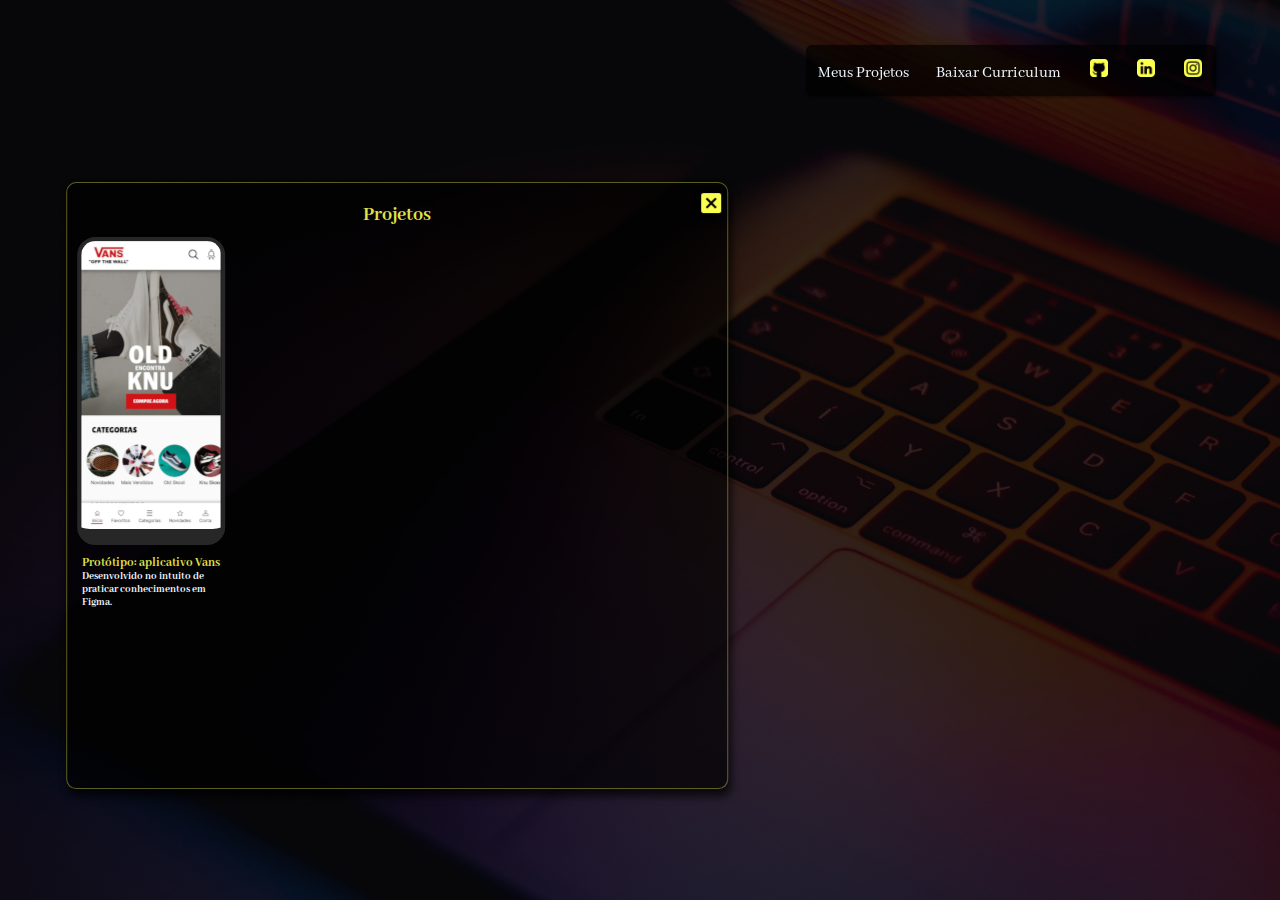
==== projetos.html @ 92eb9691 "hospedando" ====
<!DOCTYPE html>
<html lang="pt-br">
<head>
    <meta charset="UTF-8">
    <meta name="viewport" content="width=device-width, initial-scale=1.0">
    <link rel="stylesheet" href="estilos/estilo.css" media="all">
    <link rel="stylesheet" href="estilos/estiloProjetoPc.css">
    <link rel="shortcut icon" href="Imagens/favicon/favicon.ico" type="image/x-icon">
    <link href="https://fonts.googleapis.com/css2?family=Material+Symbols+Outlined" rel="stylesheet" />
    <title>Projetos</title>
</head>
<body onresize="mudouTamanho()">
    <header>
        <span id="burguer" class="material-symbols-outlined" onclick="clickMenu()">menu</span>
            <menu id="itens">
                <ul>
                    <li><a href="projetos.html" rel="next" target="_self">Meus Projetos</a></li>
                    <li><a href="pdf/curriculum.pdf" download="Curriculum Amina.pdf" type="application/pdf">Baixar Curriculum</a></li>  <br>             
                </ul>
                <ul id="contatos">
                    <h1>Contatos</h1>
                    <li id="contatos"><a href="https://github.com/aminacouto" target="_blank"><img src="Imagens/git.png" alt="Github"></a></li>

                    <li id="contatos"><a href="https://www.linkedin.com/in/amina-do-couto-11836521a" target="_blank"><img src="Imagens/linkedin.png" alt="LinkedIn"></a></li>

                    <li id="contatos"><a href="https://instagram.com/aminadocouto?utm_source=qr&igshid=MzNlNGNkZWQ4Mg%3D%3D" target="_blank"><img src="Imagens/insta.png" alt="Instagram"></a></li>
                </ul>
            </menu>
    </header>
    <main>
        <section id="box">
            <div id="voltar"><a id="voltar" href="index.html" rel="prev"><img src="Imagens/close.png" alt="Fechar e voltar para a página inicial"></a></div>
            <h1>Projetos</h1>
            <div id="vans">
                <a href="https://www.figma.com/proto/pTWb6TdGICiMGaxfaQCjL0/Vans?node-id=2-2&t=JvzaYcSto3WZkahh-1&scaling=scale-down&page-id=0%3A1&starting-point-node-id=2%3A2" rel="next" target="_blank"><img src="Imagens/telavans.png" alt="Abrir projeto Vans no Figma"></a>
                <div id="legenda">
                    <h1>Protótipo: aplicativo Vans<h1>
                    <p>Desenvolvido no intuito de praticar conhecimentos em Figma.</p>
                </div>
            </div>
        </section>
    </main>
    <script>
        function mudouTamanho(){
            if (window.innerWidth >= 768) {
                itens.style.display = 'block'
            } else {
                itens.style.display = 'none'
            }
        }

        function clickMenu(){
            if (itens.style.display === 'block') {
                itens.style.display = 'none'
            } else {
                itens.style.display = 'block'
            }
        }
        window.onload = mudouTamanho;
    </script>
</body>
</html>
---- estilos/estilo.css ----
@charset "UTF-8";
@import url('https://fonts.googleapis.com/css2?family=Abhaya+Libre:wght@400;500;600;700;800&display=swap');

:root {
    --corletra: #f0f8ff;
    --cordestaque1: #E1E448;
    --cordestaque2: #abad37;
    --corpreto: rgba(0, 0, 0, 0.664);
    --shadow: rgba(0, 0, 0, 0.74);
}
* {
    font-family:"Abhaya Libre", serif;
    font-weight: 400px;
    font-style: normal;
    font-size: 1em; /*1 em = 16px*/
    color: #f0f8ff;
    margin: 0px;
    padding: 0px;
      
}
header {
    background-color: rgba(6, 6, 10, 0.829);
    text-align: right;
}
body {
    display: block;
    position: relative;
    height: 100vh;
    width: 100vw;
    background-color: var(--corpreto);
    background-image: url(../Imagens/pccortenew.jpg);
    background-position: right top;
    background-size: cover;
    background-repeat: no-repeat;
    background-attachment: fixed;
}

#burguer {
    display: inline-block;
    position: absolute;
    top: 10px;
    right: 10px;
    text-align: center;
    padding: 6px;
    background-color: var(--corpreto);
    border-radius: 6px;
    cursor: pointer;
    transition: width 0.5s, height 0.5s;
    z-index: 999;
    
}
#burguer:hover{
    background-color: rgba(0, 0, 0, 0.774);
    color: var(--cordestaque1);

}
menu {
    display: none;
    position: fixed;
    top: 50px;
    right: 10px;
    text-align: right;
    border-radius: 6px;
    background-color: var(--corpreto);
    box-shadow: 1px 1px 3px rgba(0, 0, 0, 0.5);
    transition: width 0.5s, height 0.5s;
    z-index: 998;
}
menu > ul {
    list-style-type: none;
}
#contatos {
    list-style-type: none;
    display: inline-block;
    padding: 1px;
}
#contatos > h1 {
    text-align: right;
    padding-right: 10px;
    font-size: 14px;
    border-top: 0.5px solid #23232475;
}
menu > ul > li > a {
    display: block;
    padding: 12px;
    text-decoration: none;
    text-align: right;

}

menu ul > li > a:hover {
    color: var(--cordestaque1);
}
menu ul > li > a > img:hover {
    border-radius: 10px;
}

main {
    height: 100vh;
    background-color: rgba(6, 6, 10, 0.829); /*fundo main borra img*/
}
main section#cont {
    display: block;
    position: absolute;
    width: 80vw;
    top: 50%;
    left: 50%;
    transform: translate(-50%, -50%);
    background-color: var(--corpreto);
    box-shadow: 2px 4px 8px var(--shadow);
    padding: 20px;
    border-radius: 10px;
    transition: width 0.5s, height 0.5s;

}


main h1#ola {
    display: inline-block;
    font-size: 16px;
    height: 15px;
    width: 200px;
     
}
main h1#nome {
    font-size: 60px;
    color: var(--cordestaque1);

}
main h2 {
    font-size: 20px;
    color: var(--cordestaque2);
    margin-bottom: 0px;
    margin-top: 40px;
}

main .p {
    font-size: 16px;
}

/* Pag projetos*/
#voltar {
    display: flex;
    position: absolute;
    left: 92%;
    box-shadow: 2px 6px 8px var(--shadow);
}
#voltar a:hover {
    top: -1px;
    left: 1px;
    border: none;
}
section#box {
    background-color: var(--corpreto);
    width: 80%;
    height: 65%;
    transform: translate(10%, 30%);
    padding: 10px;
    border-radius: 10px;
    box-shadow: 2px 6px 8px var(--shadow);
    border: 0.5px solid #abad3788;

}
section#box h1 {
    text-align: center;
    color: var(--cordestaque1);
    font-size: 20px;
    padding: 10px;
}

/*projeto Vans*/
 section div#vans img{
    border-radius: 18px;
    border: 4px solid rgb(39, 39, 39);
    border-bottom: 16px solid rgb(39, 39, 39);
}
section div#vans a:hover {
    top: -1px;
    left: 1px;
    border: 1px solid rgba(0, 0, 0, 0);
}

section div#vans h1 {
    text-align: left;
    font-size: 13px;
    color: var(--cordestaque1);
    padding: 0px;
}
section div#vans p {
    font-size: 11px;
    text-align:left;
}
section div#legenda {
    padding: 5px;
    width: 150px;
}

/**/
---- estilos/estiloProjetoPc.css ----
@charset "UTF-8";

/* telas médias */
 @media screen and (min-width: 768px) and (max-width: 992px){
    #burguer {
        display: none;
    }
    menu {
        top: 5%;
        right: 5%;
    }
    menu > ul > li{
        display: inline-block;
    }
    menu > ul {
        display: inline-block;
    }
    menu > ul > li > a > img {
        width: 18px;
        padding: 0px
    }
    #contatos > h1 {
        display: none;
    }
    #voltar {
        left: 95%;
    }
 }
 @media screen and (min-width: 992px) { /*TELAS GRANDES*/
    #burguer {
        display: none;
    }
    menu {
        top: 5%;
        right: 5%;
    }
    menu > ul > li{
        display: inline-block;
    }
    menu > ul {
        display: inline-block;
    }
    menu > ul > li > a > img {
        width: 18px;
        padding: 0px
    }
    #contatos > h1 {
        display: none;
    }
    #voltar {
        left: 96%;
    }
    main section#box {
        width: 50vw;
        left: 40%;
    }
}
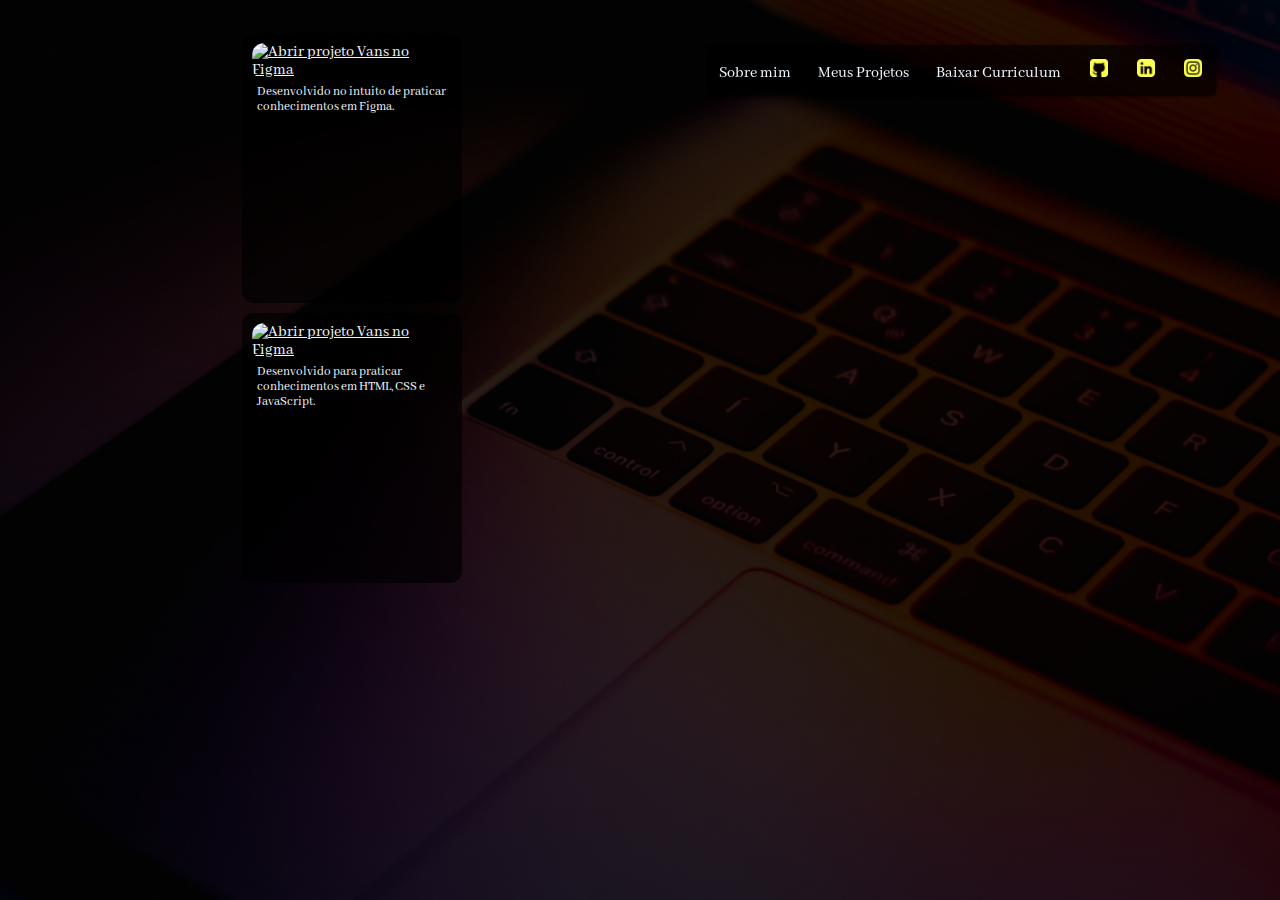
==== commit 5d406c06: "google analytics na pagina de projetos" ====
--- a/projetos.html
+++ b/projetos.html
@@ -1,5 +1,6 @@
 <!DOCTYPE html>
 <html lang="pt-br">
+
 <head>
     <meta charset="UTF-8">
     <meta name="viewport" content="width=device-width, initial-scale=1.0">
@@ -7,41 +8,63 @@
     <link rel="stylesheet" href="estilos/estiloProjetoPc.css">
     <link rel="shortcut icon" href="Imagens/favicon/favicon.ico" type="image/x-icon">
     <link href="https://fonts.googleapis.com/css2?family=Material+Symbols+Outlined" rel="stylesheet" />
+    <!-- Google tag (gtag.js) -->
+    <script async src="https://www.googletagmanager.com/gtag/js?id=G-3ZJ9VR3NLW"></script>
+    <script>
+        window.dataLayer = window.dataLayer || [];
+        function gtag() { dataLayer.push(arguments); }
+        gtag('js', new Date());
+
+        gtag('config', 'G-3ZJ9VR3NLW');
+    </script>
     <title>Projetos</title>
 </head>
+
 <body onresize="mudouTamanho()">
     <header>
         <span id="burguer" class="material-symbols-outlined" onclick="clickMenu()">menu</span>
-            <menu id="itens">
-                <ul>
-                    <li><a href="projetos.html" rel="next" target="_self">Meus Projetos</a></li>
-                    <li><a href="pdf/curriculum.pdf" download="Curriculum Amina.pdf" type="application/pdf">Baixar Curriculum</a></li>  <br>             
-                </ul>
-                <ul id="contatos">
-                    <h1>Contatos</h1>
-                    <li id="contatos"><a href="https://github.com/aminacouto" target="_blank"><img src="Imagens/git.png" alt="Github"></a></li>
+        <menu id="itens">
+            <ul>
+                <li><a href="index.html" rel="next" target="_self">Sobre mim</a></li>
+                <li><a href="projetos.html" rel="next" target="_self">Meus Projetos</a></li>
+                <li><a href="pdf/Curriculum Amina C Cavalheiro.pdf" download="Curriculum Amina.pdf"
+                        type="application/pdf">Baixar Curriculum</a></li> <br>
+            </ul>
+            <ul id="contatos">
+                <h1>Contatos</h1>
+                <li id="contatos"><a href="https://github.com/aminacouto" target="_blank"><img src="Imagens/git.png"
+                            alt="Github"></a></li>
 
-                    <li id="contatos"><a href="https://www.linkedin.com/in/amina-do-couto-11836521a" target="_blank"><img src="Imagens/linkedin.png" alt="LinkedIn"></a></li>
+                <li id="contatos"><a href="https://www.linkedin.com/in/amina-do-couto-11836521a" target="_blank"><img
+                            src="Imagens/linkedin.png" alt="LinkedIn"></a></li>
 
-                    <li id="contatos"><a href="https://instagram.com/aminadocouto?utm_source=qr&igshid=MzNlNGNkZWQ4Mg%3D%3D" target="_blank"><img src="Imagens/insta.png" alt="Instagram"></a></li>
-                </ul>
-            </menu>
+                <li id="contatos"><a href="https://instagram.com/aminadocouto?utm_source=qr&igshid=MzNlNGNkZWQ4Mg%3D%3D"
+                        target="_blank"><img src="Imagens/insta.png" alt="Instagram"></a></li>
+            </ul>
+        </menu>
     </header>
     <main>
         <section id="box">
-            <div id="voltar"><a id="voltar" href="index.html" rel="prev"><img src="Imagens/close.png" alt="Fechar e voltar para a página inicial"></a></div>
-            <h1>Projetos</h1>
-            <div id="vans">
-                <a href="https://www.figma.com/proto/pTWb6TdGICiMGaxfaQCjL0/Vans?node-id=2-2&t=JvzaYcSto3WZkahh-1&scaling=scale-down&page-id=0%3A1&starting-point-node-id=2%3A2" rel="next" target="_blank"><img src="Imagens/telavans.png" alt="Abrir projeto Vans no Figma"></a>
+            <div id="projeto">
+                <a href="https://www.figma.com/proto/pTWb6TdGICiMGaxfaQCjL0/Vans?node-id=2-2&t=JvzaYcSto3WZkahh-1&scaling=scale-down&page-id=0%3A1&starting-point-node-id=2%3A2"
+                    rel="next" target="_blank"><img src="Imagens/Protótipo Vans.png"
+                        alt="Abrir projeto Vans no Figma"></a>
                 <div id="legenda">
-                    <h1>Protótipo: aplicativo Vans<h1>
                     <p>Desenvolvido no intuito de praticar conhecimentos em Figma.</p>
+                </div>
+            </div>
+
+            <div id="projeto">
+                <a href="https://aminacouto.github.io/ToDo-List/" rel="next" target="_blank"><img
+                        src="Imagens/To do list.png" alt="Abrir projeto Vans no Figma"></a>
+                <div id="legenda">
+                    <p>Desenvolvido para praticar conhecimentos em HTML, CSS e JavaScript.</p>
                 </div>
             </div>
         </section>
     </main>
     <script>
-        function mudouTamanho(){
+        function mudouTamanho() {
             if (window.innerWidth >= 768) {
                 itens.style.display = 'block'
             } else {
@@ -49,7 +72,7 @@
             }
         }
 
-        function clickMenu(){
+        function clickMenu() {
             if (itens.style.display === 'block') {
                 itens.style.display = 'none'
             } else {
@@ -59,4 +82,5 @@
         window.onload = mudouTamanho;
     </script>
 </body>
+
 </html>--- a/estilos/estilo.css
+++ b/estilos/estilo.css
@@ -16,19 +16,18 @@
     color: #f0f8ff;
     margin: 0px;
     padding: 0px;
-      
 }
 header {
     background-color: rgba(6, 6, 10, 0.829);
     text-align: right;
 }
-body {
+body, html{
     display: block;
     position: relative;
     height: 100vh;
     width: 100vw;
     background-color: var(--corpreto);
-    background-image: url(../Imagens/pccortenew.jpg);
+    background-image: url(../Imagens/pc.png);
     background-position: right top;
     background-size: cover;
     background-repeat: no-repeat;
@@ -93,11 +92,13 @@
 }
 menu ul > li > a > img:hover {
     border-radius: 10px;
+    transition-duration: 0.2s;
 }
 
 main {
     height: 100vh;
-    background-color: rgba(6, 6, 10, 0.829); /*fundo main borra img*/
+   /* background-color: rgba(6, 6, 10, 0.829); /*fundo main borra img*/
+    background-attachment: fixed;
 }
 main section#cont {
     display: block;
@@ -139,60 +140,43 @@
 }
 
 /* Pag projetos*/
-#voltar {
+
+section#box {
     display: flex;
-    position: absolute;
-    left: 92%;
-    box-shadow: 2px 6px 8px var(--shadow);
-}
-#voltar a:hover {
-    top: -1px;
-    left: 1px;
-    border: none;
-}
-section#box {
-    background-color: var(--corpreto);
-    width: 80%;
-    height: 65%;
-    transform: translate(10%, 30%);
-    padding: 10px;
-    border-radius: 10px;
-    box-shadow: 2px 6px 8px var(--shadow);
-    border: 0.5px solid #abad3788;
-
-}
-section#box h1 {
-    text-align: center;
-    color: var(--cordestaque1);
-    font-size: 20px;
-    padding: 10px;
+    flex-flow: column nowrap;
+    align-items: center;
+    justify-content: center;
+    width: 90vw;
+    transform: translate(5%, 5%);
 }
 
-/*projeto Vans*/
- section div#vans img{
-    border-radius: 18px;
-    border: 4px solid rgb(39, 39, 39);
-    border-bottom: 16px solid rgb(39, 39, 39);
+/*projetos*/
+section div#projeto {
+    background-color: 
+    var(--corpreto);
+    padding: 10px;
+    margin: 5px;
+    border-radius: 12px;
+    width: 200px;
+    height: 250px;
+    
 }
-section div#vans a:hover {
-    top: -1px;
-    left: 1px;
-    border: 1px solid rgba(0, 0, 0, 0);
+section div#projeto img{
+    width: 200px;
+    border-radius: 12px;
+}
+section div#projeto img:hover{ 
+    border-radius: 50%;
+    transition-duration: 0.5s;
 }
 
-section div#vans h1 {
-    text-align: left;
+section div#projeto p {
     font-size: 13px;
-    color: var(--cordestaque1);
-    padding: 0px;
-}
-section div#vans p {
-    font-size: 11px;
     text-align:left;
 }
 section div#legenda {
     padding: 5px;
-    width: 150px;
+    width: 200px;
 }
 
 /**/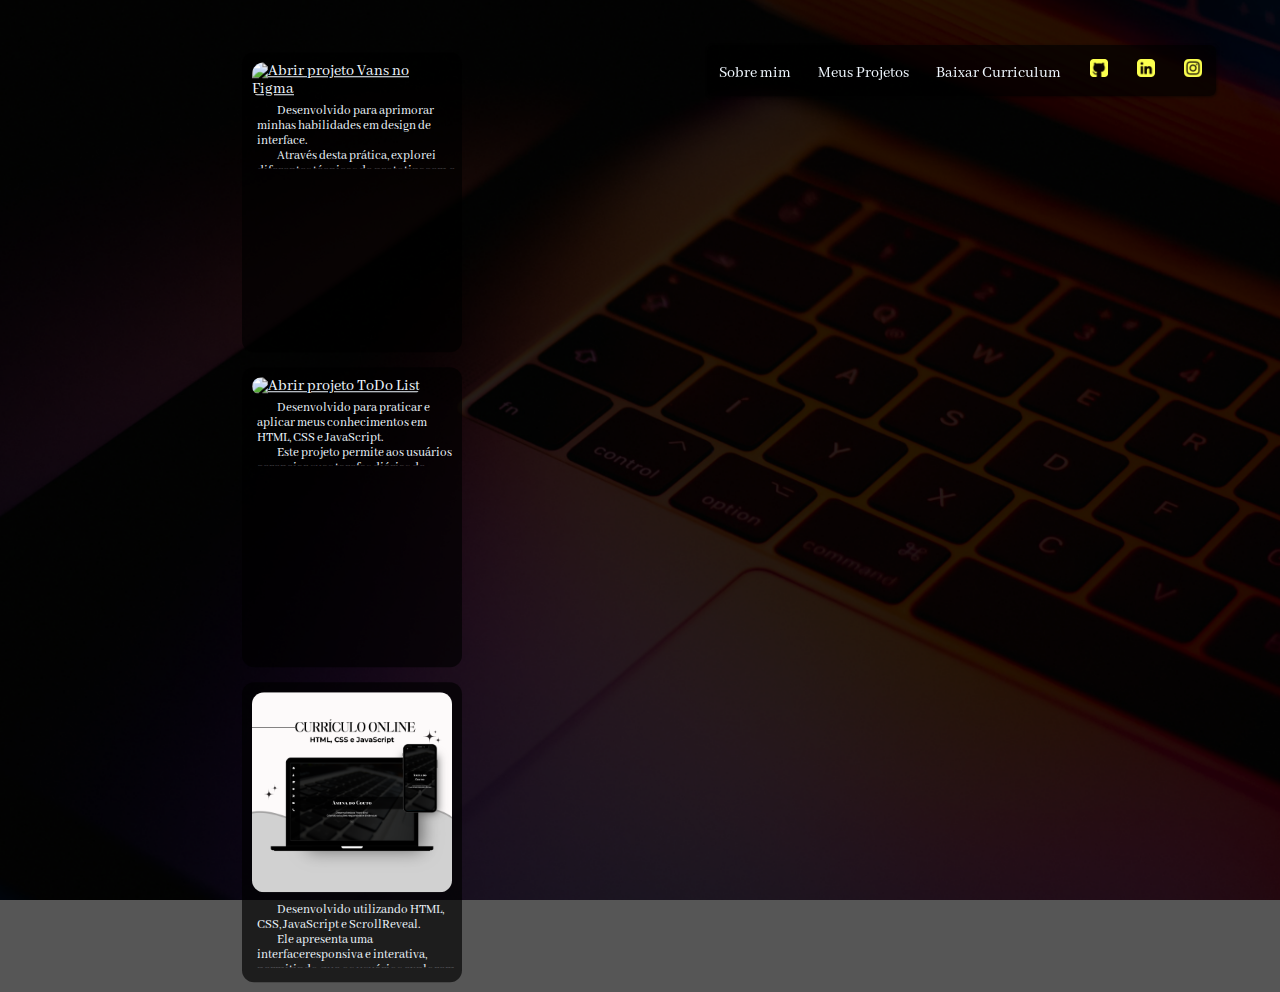
==== commit c80c17ae: "Novo projeto, estilização" ====
--- a/projetos.html
+++ b/projetos.html
@@ -45,20 +45,33 @@
     </header>
     <main>
         <section id="box">
-            <div id="projeto">
+            <div id="projeto"> <!--PROJETO DO FIGMA-->
                 <a href="https://www.figma.com/proto/pTWb6TdGICiMGaxfaQCjL0/Vans?node-id=2-2&t=JvzaYcSto3WZkahh-1&scaling=scale-down&page-id=0%3A1&starting-point-node-id=2%3A2"
                     rel="next" target="_blank"><img src="Imagens/Protótipo Vans.png"
                         alt="Abrir projeto Vans no Figma"></a>
                 <div id="legenda">
-                    <p>Desenvolvido no intuito de praticar conhecimentos em Figma.</p>
+                    <p>Desenvolvido para aprimorar minhas habilidades em design de interface.</p>
+                    <p>Através desta prática, explorei diferentes técnicas de prototipagem e design visual, contribuindo para meu desenvolvimento como designer.</p>
                 </div>
             </div>
 
-            <div id="projeto">
+            <div id="projeto"> <!--PROJETO TODO LIST-->
                 <a href="https://aminacouto.github.io/ToDo-List/" rel="next" target="_blank"><img
-                        src="Imagens/To do list.png" alt="Abrir projeto Vans no Figma"></a>
+                        src="Imagens/To do list.png" alt="Abrir projeto ToDo List"></a>
                 <div id="legenda">
-                    <p>Desenvolvido para praticar conhecimentos em HTML, CSS e JavaScript.</p>
+                    <p>Desenvolvido para praticar e aplicar meus conhecimentos em HTML, CSS e JavaScript.</p> 
+                    <p>Este projeto permite aos usuários gerenciar suas tarefas diárias de forma simples e intuitiva, com funcionalidades para adicionar, editar e remover itens.</p>
+                    <p>Através deste projeto, aprofundei minha compreensão de manipulação de DOM e interação do usuário, criando uma experiência prática e envolvente.</p>
+                </div>
+            </div>
+
+            <div id="projeto"> <!--CURRICULO ONLINE-->
+                <a href="https://aminacouto.github.io/curriculo-aminacouto/" rel="next" target="_blank"><img
+                        src="Imagens/curriculo online.png" alt="Abrir projeto Currículo online"></a>
+                <div id="legenda">
+                    <p>Desenvolvido utilizando HTML, CSS, JavaScript e ScrollReveal. </p>
+                    <p>Ele apresenta uma interfaceresponsiva e interativa, permitindo que os usuários explorem minhas habilidades e experiênciasde forma dinâmica.</p>
+                    <p>As animações suaves proporcionadas pelo ScrollReveal melhoram a experiência denavegação, tornando o currículo visualmente atraente.</p>
                 </div>
             </div>
         </section>
--- a/estilos/estilo.css
+++ b/estilos/estilo.css
@@ -155,10 +155,10 @@
     background-color: 
     var(--corpreto);
     padding: 10px;
-    margin: 5px;
+    margin: 5px 5px 10px 5px;
     border-radius: 12px;
     width: 200px;
-    height: 250px;
+    height: 280px;
     
 }
 section div#projeto img{
@@ -171,12 +171,32 @@
 }
 
 section div#projeto p {
+    text-indent: 20px;
     font-size: 13px;
     text-align:left;
 }
 section div#legenda {
     padding: 5px;
     width: 200px;
-}
-
+    height: 60px;
+    overflow-y: auto;
+}
+
+/* Personalizando a barra de rolagem */
+#legenda::-webkit-scrollbar {
+    width: 6px;
+}
+
+#legenda::-webkit-scrollbar-thumb {
+    background-color: #fff;
+    border-radius: 10px; 
+}
+
+#legenda::-webkit-scrollbar-thumb:hover {
+    background-color: hsla(0, 0%, 100%, 0.6);
+}
+
+#legenda::-webkit-scrollbar-track {
+    background: transparent; /* Cor da trilha */
+}
 /**/